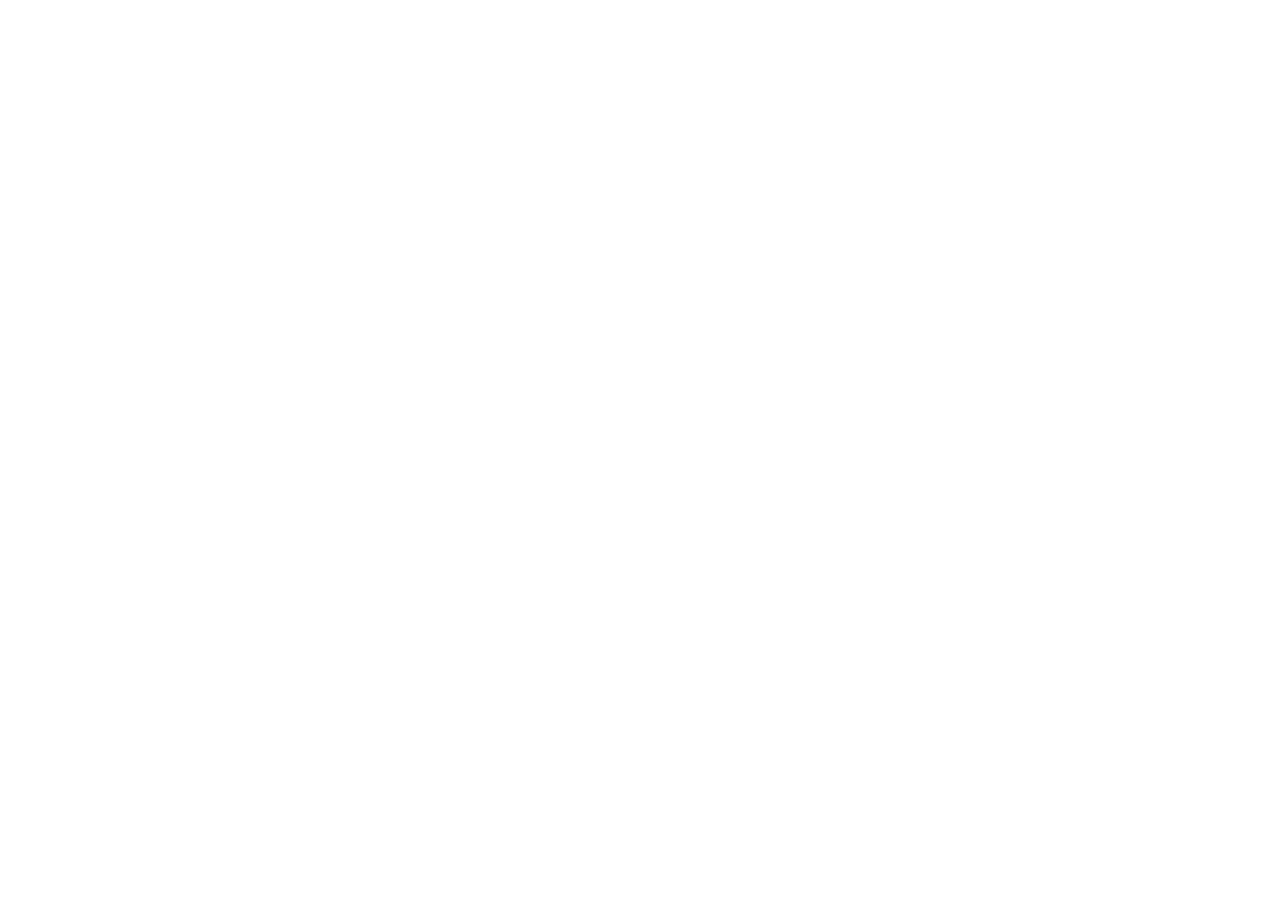
==== index.html @ 92a95099 "terminamo" ====
<!DOCTYPE html>
<html lang="en">
<head>
    <meta charset="UTF-8">
    <meta name="viewport" content="width=device-width, initial-scale=1.0">
    <title>sheinpipi</title>
</head>
<body>
    
</body>
</html>
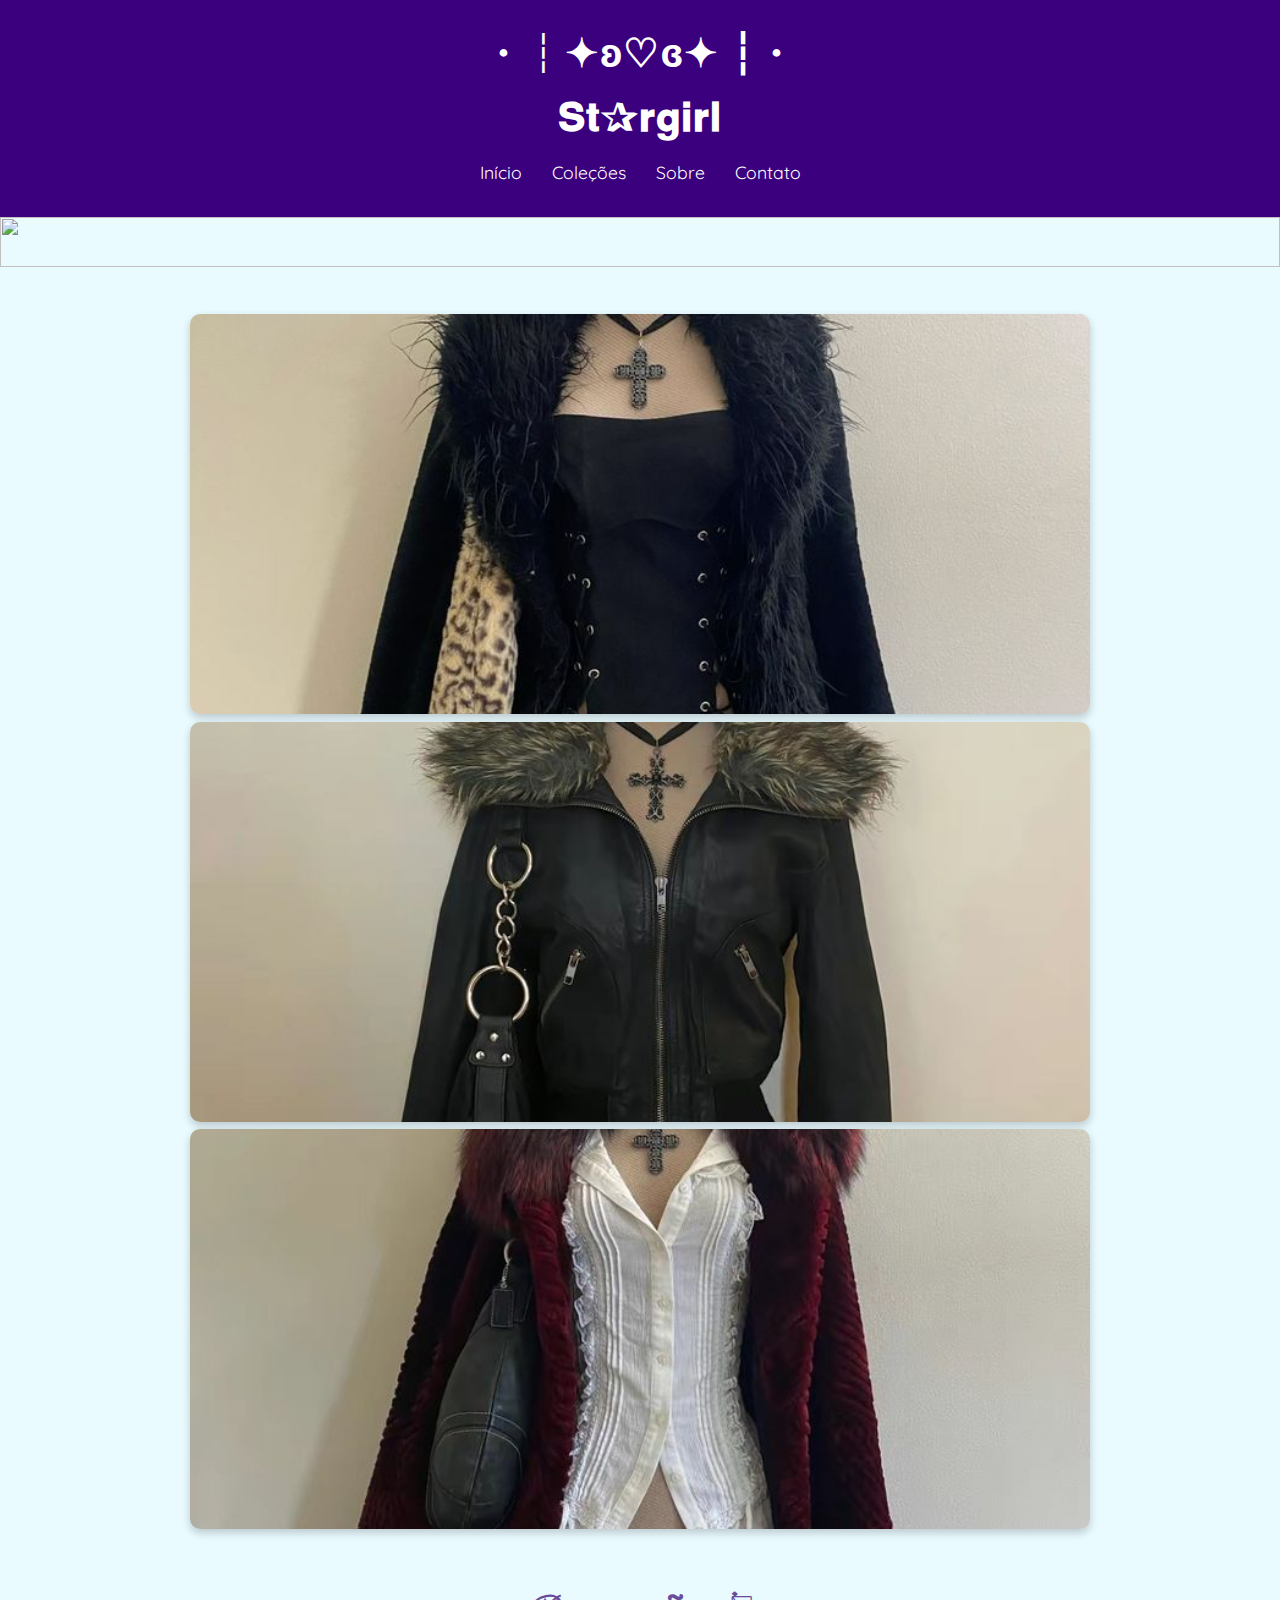
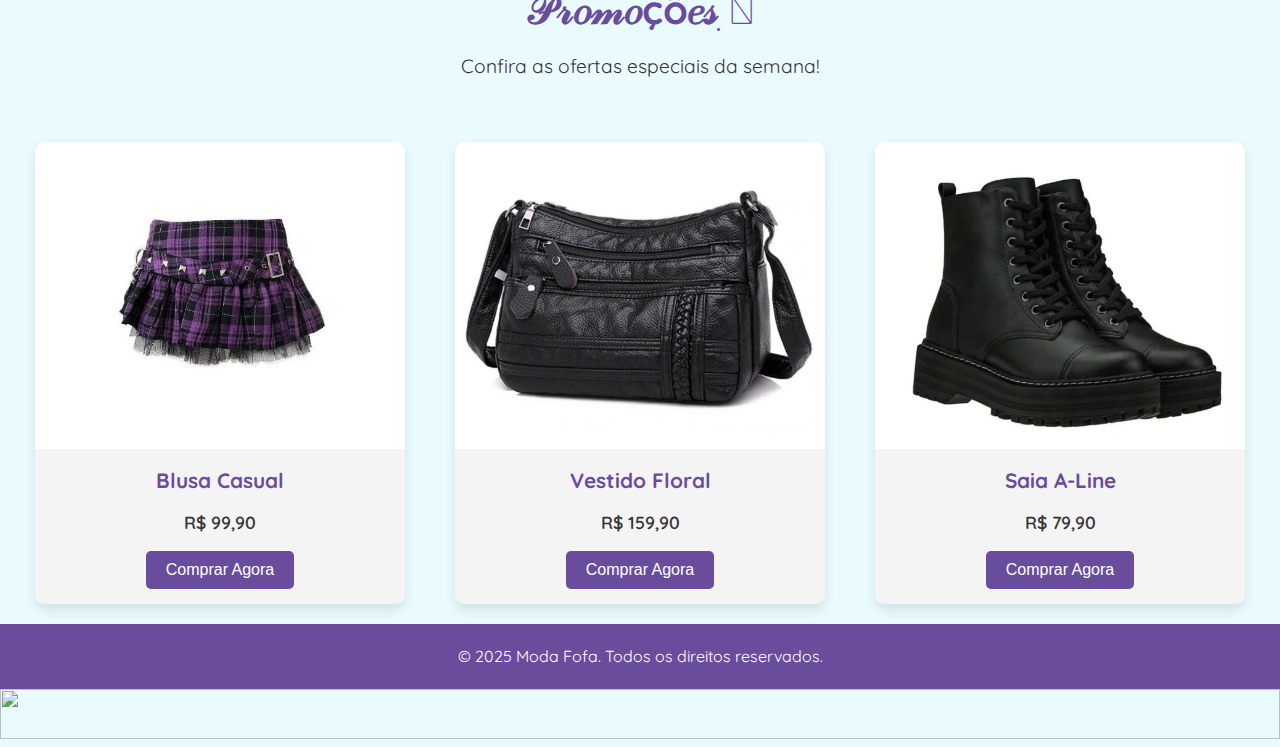
==== commit b3b2ecb9: "atualizaçao" ====
--- a/index.html
+++ b/index.html
@@ -1,11 +1,91 @@
 <!DOCTYPE html>
-<html lang="en">
+<html lang="pt-br">
 <head>
     <meta charset="UTF-8">
     <meta name="viewport" content="width=device-width, initial-scale=1.0">
-    <title>sheinpipi</title>
+    <title>𝐒𝐭✰𝐫𝐠𝐢𝐫𝐥</title>
+    <link rel="stylesheet" href="style.css">
+    <link rel="icon" href="imagens/logo.jpg">
+    <link href="https://fonts.googleapis.com/css2?family=Quicksand:wght@300;400;600&display=swap" rel="stylesheet">
+    <link rel="stylesheet" href="https://cdnjs.cloudflare.com/ajax/libs/slick-carousel/1.8.1/slick.min.css">
+    <link rel="stylesheet" href="https://cdnjs.cloudflare.com/ajax/libs/slick-carousel/1.8.1/slick-theme.min.css">
 </head>
 <body>
+    <header>
+        <div class="logo">
+            
+           <h1>・┆✦ʚ♡ɞ✦ ┆・</h1>
+            <h1>𝐒𝐭✰𝐫𝐠𝐢𝐫𝐥</h1>
+             
+        </div>
+        <nav>
+            <ul>
+                <li><a href="#">Início</a></li>
+                <li><a href="#">Coleções</a></li>
+                <li><a href="#">Sobre</a></li>
+                <li><a href="#">Contato</a></li>
+            </ul>
+        </nav>
+    </header>
+   <img src="https://i.pinimg.com/736x/d0/51/43/d051436004b4527ba73587d252d8ca12.jpg" alt="">
+    <section class="carrossel">
+        <div class="slick-carousel">
+            <img src="imagens/roup1.jpg" alt="Imagem 1">
+            <img src="imagens/roup2.jpg" alt="Imagem 2">
+            <img src="imagens/roup3.jpg" alt="Imagem 3">
+        </div>
+    </section>
+   
+    <section class="promocoes">
+        <h2>𝒫𝓇𝑜𝓂𝑜çõ𝑒𝓈ִ ࣪𖤐</h2>
+        <p>Confira as ofertas especiais da semana!</p>
+    </section>
+
+    <section class="produtos">
+        <div class="produto">
+            <img src="imagens/saia19.jpg" alt="Produto 1">
+            <div class="detalhes">
+                <h3>Blusa Casual</h3>
+                <p>R$ 99,90</p>
+                <button class="btn-comprar">Comprar Agora</button>
+            </div>
+        </div>
+        <div class="produto">
+            <img src="imagens/shein.jpg" alt="Produto 2">
+            <div class="detalhes">
+                <h3>Vestido Floral</h3>
+                <p>R$ 159,90</p>
+                <button class="btn-comprar">Comprar Agora</button>
+            </div>
+        </div>
+        <div class="produto">
+            <img src="imagens/botashein.jpg" alt="Produto 3">
+            <div class="detalhes">
+                <h3>Saia A-Line</h3>
+                <p>R$ 79,90</p>
+                <button class="btn-comprar">Comprar Agora</button>
+            </div>
+        </div>
+    </section>
     
+    <footer>
+        
+        <p>&copy; 2025 Moda Fofa. Todos os direitos reservados.</p>
+    </footer>
+
+    <script src="https://code.jquery.com/jquery-3.6.0.min.js"></script>
+    <script src="https://cdnjs.cloudflare.com/ajax/libs/slick-carousel/1.8.1/slick.min.js"></script>
+    <script>
+        $(document).ready(function(){
+            $('.slick-carousel').slick({
+                autoplay: true,
+                autoplaySpeed: 3000,
+                dots: true,
+                arrows: false,
+                fade: true
+            });
+        });
+    </script>
+    <img src="https://i.pinimg.com/736x/d0/51/43/d051436004b4527ba73587d252d8ca12.jpg" alt="">
 </body>
-</html>+</html>
--- a/style.css
+++ b/style.css
@@ -0,0 +1,157 @@
+/* Reset de margens e padding */
+* {
+    margin: 0;
+    padding: 0;
+    box-sizing: border-box;
+}
+
+body {
+    font-family: 'Quicksand', sans-serif;
+    background-color: #e9fbff;
+    color: #333;
+    line-height: 1.6;
+}
+
+header {
+    background-color: #3b007e;
+    color: white;
+    padding: 20px 0;
+    text-align: center;
+}
+
+header .logo h1 {
+    font-size: 2.5rem;
+    font-weight: 600;
+    letter-spacing: 1px;
+}
+
+nav ul {
+    display: flex;
+    justify-content: center;
+    list-style: none;
+    padding: 10px 0;
+}
+
+nav ul li {
+    margin: 0 15px;
+}
+
+nav ul li a {
+    color: white;
+    text-decoration: none;
+    font-weight: 400;
+    font-size: 1.1rem;
+    transition: color 0.3s ease;
+}
+
+nav ul li a:hover {
+    color: #d0a3f3;
+}
+
+.carrossel {
+    margin: 40px auto;
+    width: 80%;
+    max-width: 900px;
+}
+
+.slick-carousel img {
+    width: 100%;
+    height: 400px;
+    object-fit: cover;
+    border-radius: 10px;
+    box-shadow: 0 4px 8px rgba(0, 0, 0, 0.2);
+}
+
+.promocoes {
+    text-align: center;
+    margin: 40px 0;
+}
+
+.promocoes h2 {
+    font-size: 2.5rem;
+    color: #6a4c9c;
+    margin-bottom: 10px;
+}
+
+.promocoes p {
+    font-size: 1.2rem;
+    color: #333;
+    font-weight: 400;
+}
+
+.produtos {
+    display: flex;
+    justify-content: space-around;
+    flex-wrap: wrap;
+    padding: 20px;
+    gap: 20px;
+}
+
+.produto {
+    background-color: white;
+    border-radius: 10px;
+    box-shadow: 0 6px 12px rgba(0, 0, 0, 0.1);
+    overflow: hidden;
+    width: calc(33% - 40px);
+    transition: transform 0.3s ease-in-out;
+    text-align: center;
+}
+
+.produto:hover {
+    transform: scale(1.05);
+}
+
+.produto img {
+    width: 100%;
+    height: 300px;
+    object-fit: cover;
+}
+
+.detalhes {
+    padding: 15px;
+    background-color: #f4f4f4;
+}
+
+.detalhes h3 {
+    font-size: 1.3rem;
+    color: #6a4c9c;
+    margin-bottom: 10px;
+}
+
+.detalhes p {
+    font-size: 1.1rem;
+    color: #333;
+    font-weight: 600;
+    margin-bottom: 15px;
+}
+
+.btn-comprar {
+    background-color: #6a4c9c;
+    color: white;
+    border: none;
+    padding: 10px 20px;
+    border-radius: 5px;
+    font-size: 1rem;
+    cursor: pointer;
+    transition: background-color 0.3s ease;
+}
+
+.btn-comprar:hover {
+    background-color: #d0a3f3;
+}
+
+footer {
+    background-color: #6a4c9c;
+    color: white;
+    text-align: center;
+    padding: 20px;
+}
+
+footer p {
+    font-size: 1rem;
+}
+img {
+    width: 100%; /* Faz a imagem ocupar toda a largura da tela */
+    height: 50px; /* Define uma altura menor */
+    object-fit: cover; /* Garante que a imagem preencha o espaço sem distorcer */
+}
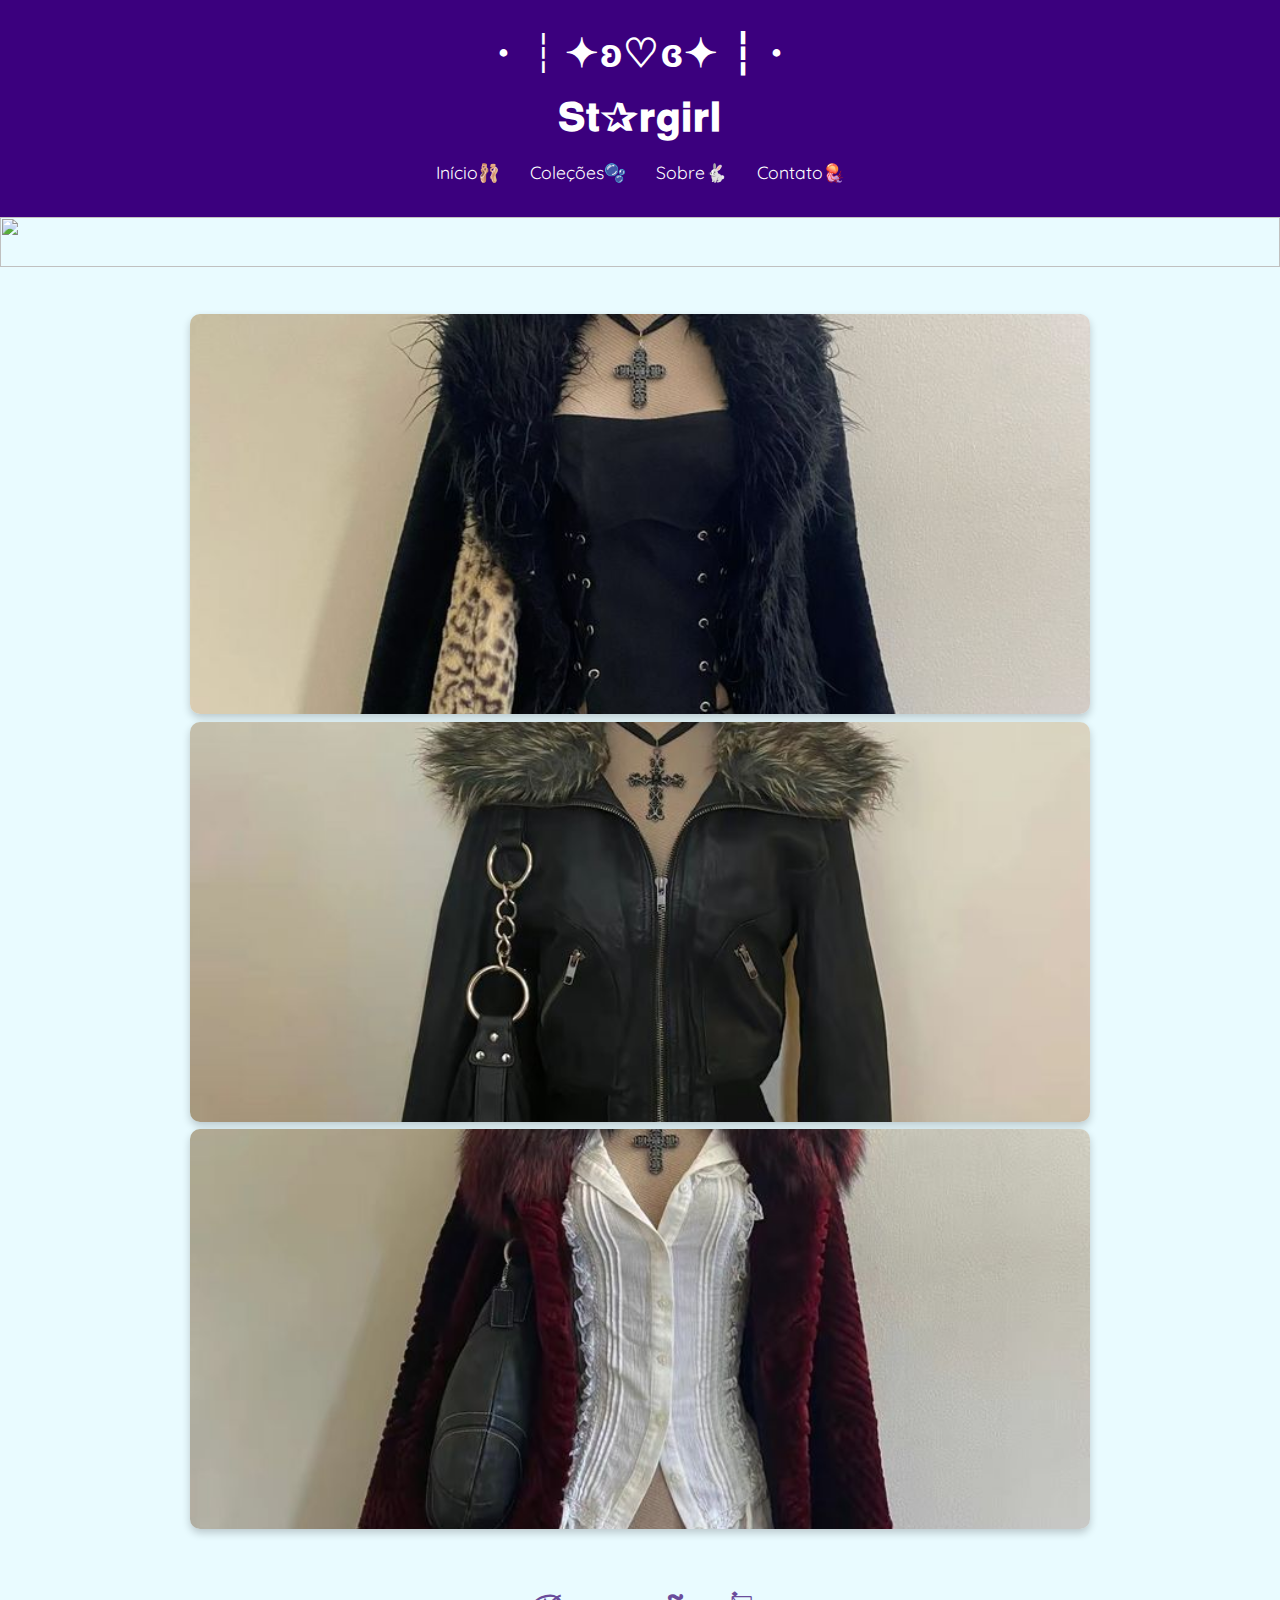
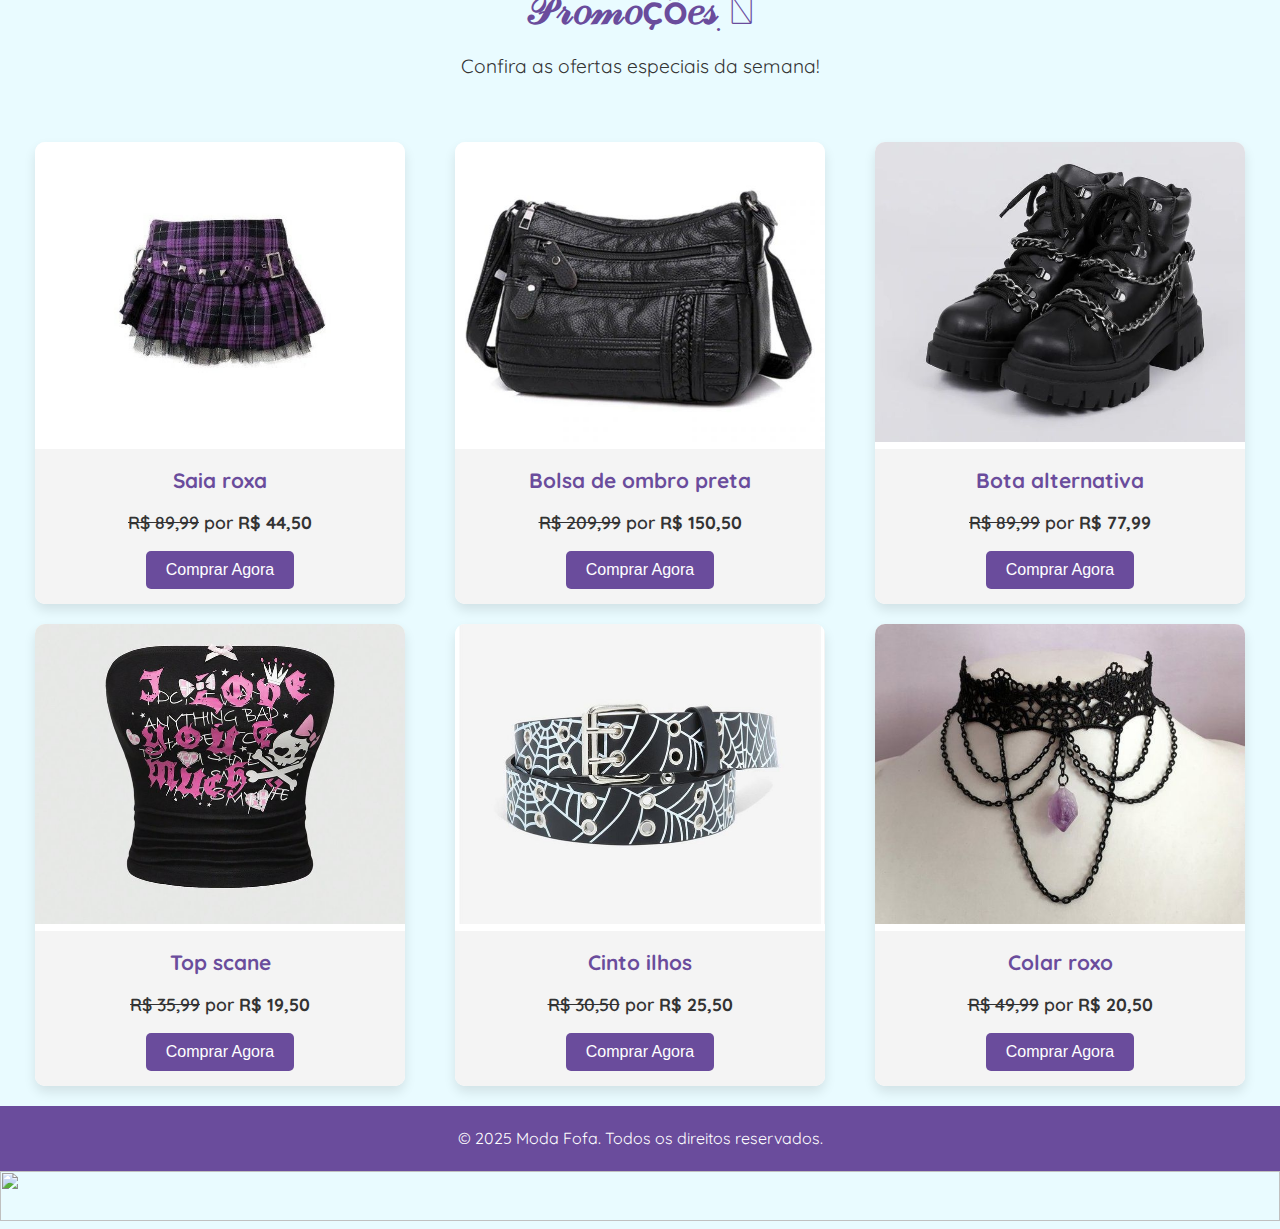
==== commit c39f8245: "terminamo" ====
--- a/index.html
+++ b/index.html
@@ -20,22 +20,22 @@
         </div>
         <nav>
             <ul>
-                <li><a href="#">Início</a></li>
-                <li><a href="#">Coleções</a></li>
-                <li><a href="#">Sobre</a></li>
-                <li><a href="#">Contato</a></li>
+                <li><a href="#">Início🩰</a></li>
+                <li><a href="#">Coleções🫧</a></li>
+                <li><a href="#">Sobre🐇</a></li>
+                <li><a href="#">Contato🪼</a></li>
             </ul>
         </nav>
     </header>
    <img src="https://i.pinimg.com/736x/d0/51/43/d051436004b4527ba73587d252d8ca12.jpg" alt="">
     <section class="carrossel">
         <div class="slick-carousel">
-            <img src="imagens/roup1.jpg" alt="Imagem 1">
+        <img src="imagens/roup1.jpg" alt="Imagem 1">
             <img src="imagens/roup2.jpg" alt="Imagem 2">
             <img src="imagens/roup3.jpg" alt="Imagem 3">
         </div>
     </section>
-   
+
     <section class="promocoes">
         <h2>𝒫𝓇𝑜𝓂𝑜çõ𝑒𝓈ִ ࣪𖤐</h2>
         <p>Confira as ofertas especiais da semana!</p>
@@ -45,27 +45,55 @@
         <div class="produto">
             <img src="imagens/saia19.jpg" alt="Produto 1">
             <div class="detalhes">
-                <h3>Blusa Casual</h3>
-                <p>R$ 99,90</p>
+                <h3>Saia roxa</h3>
+                <p><del>R$ 89,99</del> por <strong>R$ 44,50</strong></p>
                 <button class="btn-comprar">Comprar Agora</button>
             </div>
         </div>
         <div class="produto">
             <img src="imagens/shein.jpg" alt="Produto 2">
             <div class="detalhes">
-                <h3>Vestido Floral</h3>
-                <p>R$ 159,90</p>
+                <h3>Bolsa de ombro preta</h3>
+                <p><del>R$ 209,99</del> por <strong>R$ 150,50</strong></p>
+
                 <button class="btn-comprar">Comprar Agora</button>
             </div>
         </div>
         <div class="produto">
-            <img src="imagens/botashein.jpg" alt="Produto 3">
+            <img src="imagens/botaffffff.jpg" alt="Produto 3">
             <div class="detalhes">
-                <h3>Saia A-Line</h3>
-                <p>R$ 79,90</p>
+                <h3>Bota alternativa</h3>
+                <p><del>R$ 89,99</del> por <strong>R$ 77,99</strong></p>
+
                 <button class="btn-comprar">Comprar Agora</button>
             </div>
         </div>
+        <div class="produto">
+            <img src="imagens/blusa.jpg" alt="Produto 1">
+            <div class="detalhes">
+                <h3>Top scane</h3>
+                <p><del>R$ 35,99</del> por <strong>R$ 19,50</strong></p>
+
+                <button class="btn-comprar">Comprar Agora</button>
+            </div>
+        </div>
+        <div class="produto">
+            <img src="imagens/cinto.jpg" alt="Produto 2">
+            <div class="detalhes">
+                <h3>Cinto ilhos </h3>
+                <p><del>R$ 30,50</del> por <strong>R$ 25,50</strong></p>
+
+                <button class="btn-comprar">Comprar Agora</button>
+            </div>
+        </div>
+        <div class="produto">
+            <img src="imagens/colar.jpg" alt="Produto 3">
+            <div class="detalhes">
+                <h3>Colar roxo</h3>
+                <p><del>R$ 49,99</del> por <strong>R$ 20,50</strong></p>
+
+                <button class="btn-comprar">Comprar Agora</button>
+            </div>
     </section>
     
     <footer>
--- a/style.css
+++ b/style.css
@@ -155,3 +155,4 @@
     height: 50px; /* Define uma altura menor */
     object-fit: cover; /* Garante que a imagem preencha o espaço sem distorcer */
 }
+ 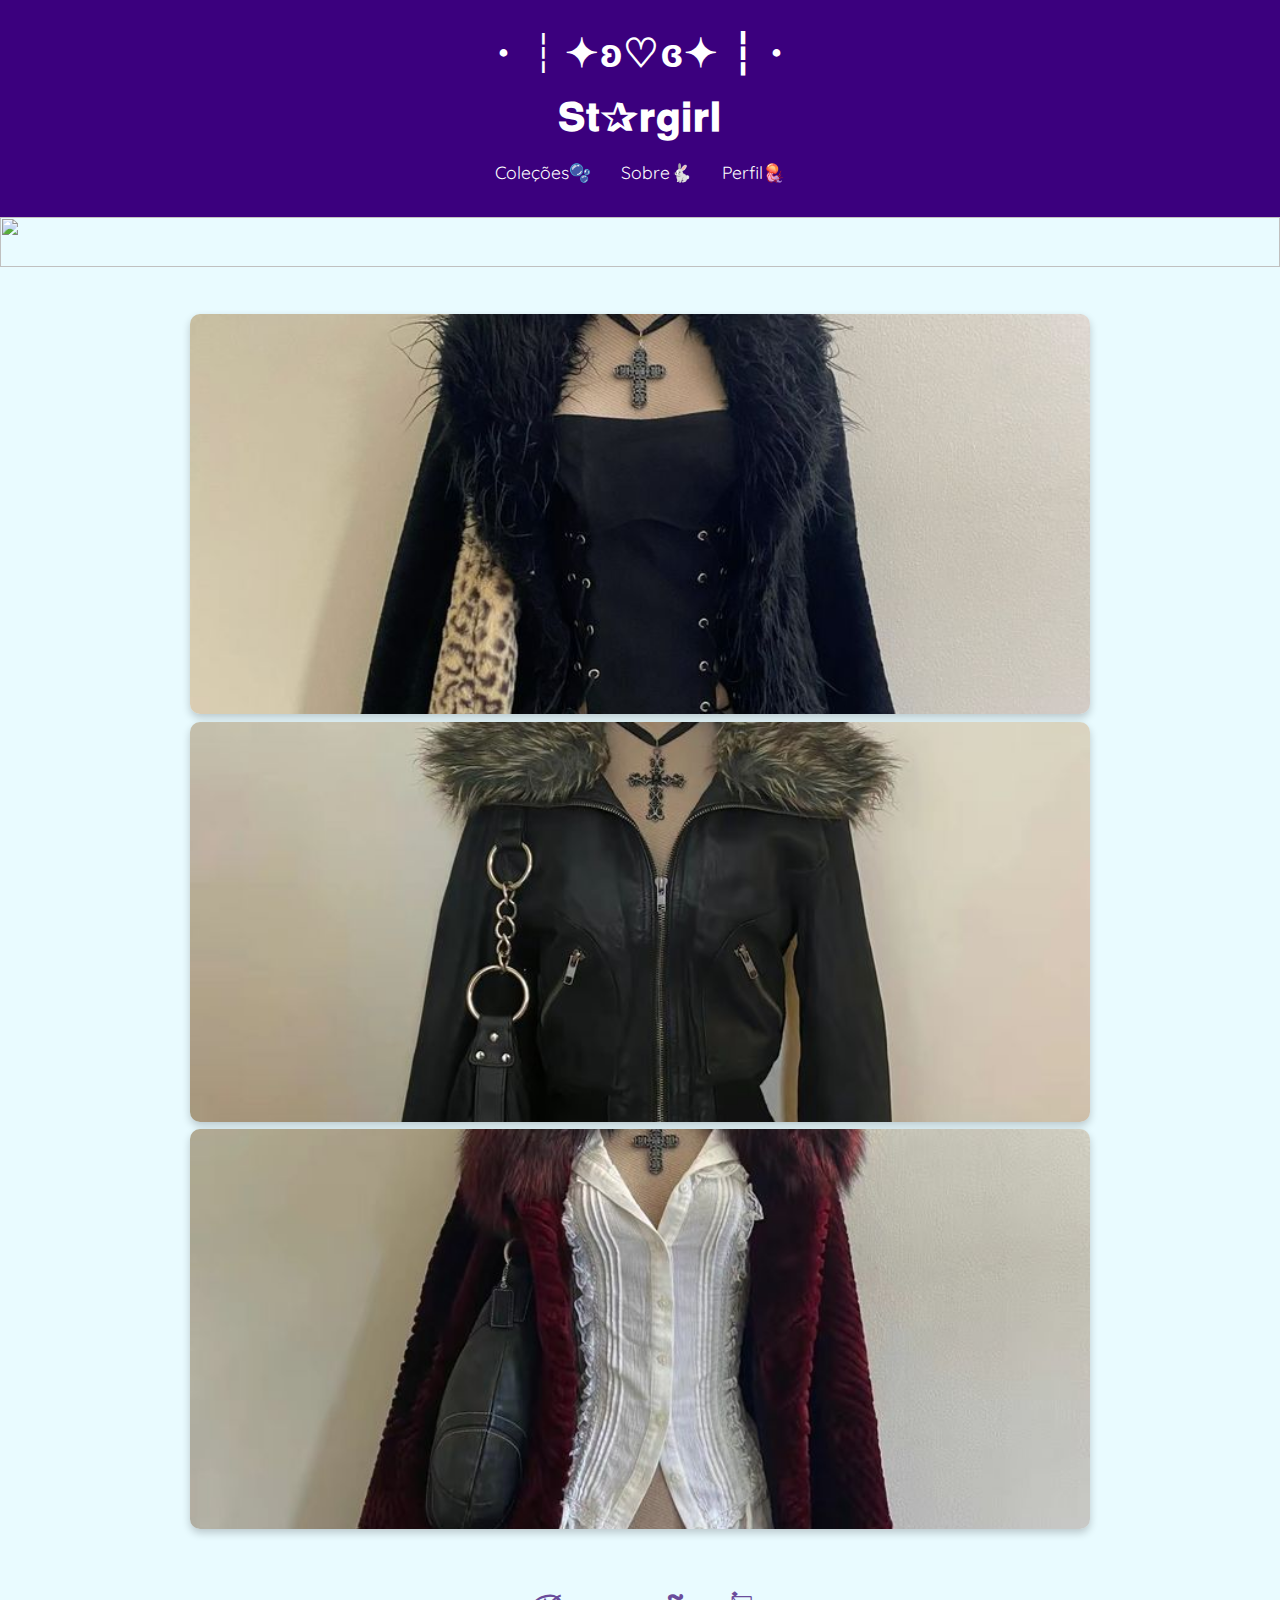
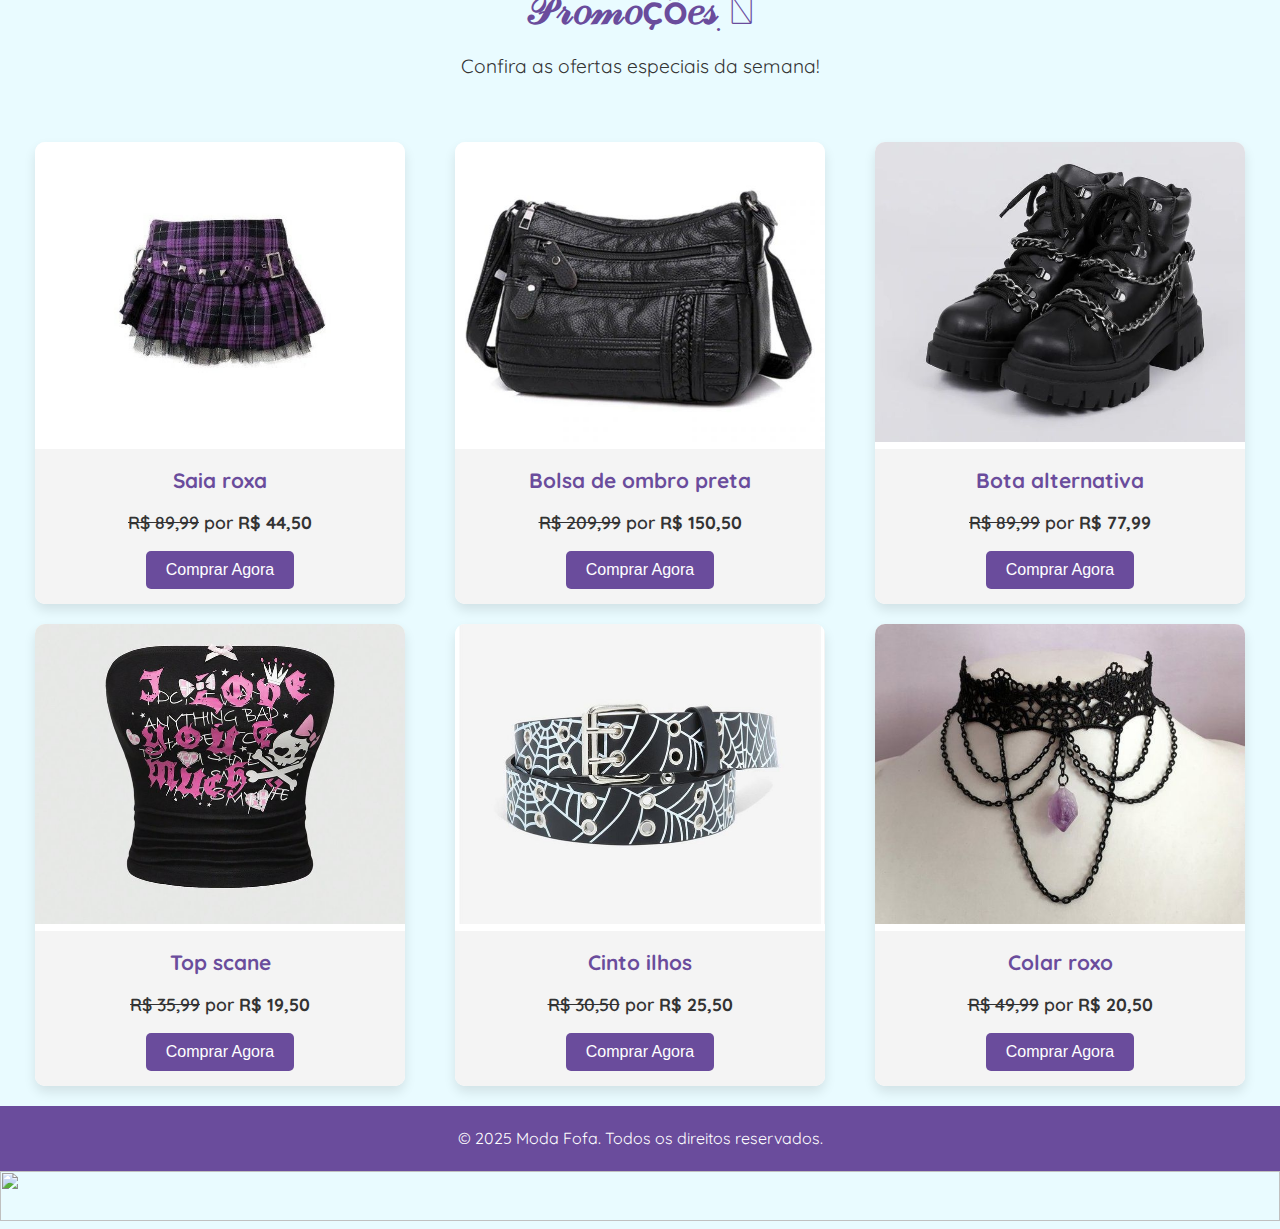
==== commit 7aed1090: "fotos" ====
--- a/index.html
+++ b/index.html
@@ -20,10 +20,10 @@
         </div>
         <nav>
             <ul>
-                <li><a href="#">Início🩰</a></li>
-                <li><a href="#">Coleções🫧</a></li>
-                <li><a href="#">Sobre🐇</a></li>
-                <li><a href="#">Contato🪼</a></li>
+           
+                <li><a href="index2.html">Coleções🫧</a></li>
+                <li><a href="sobre.html">Sobre🐇</a></li>
+                <li><a href="perfil.html">Perfil🪼</a></li>
             </ul>
         </nav>
     </header>
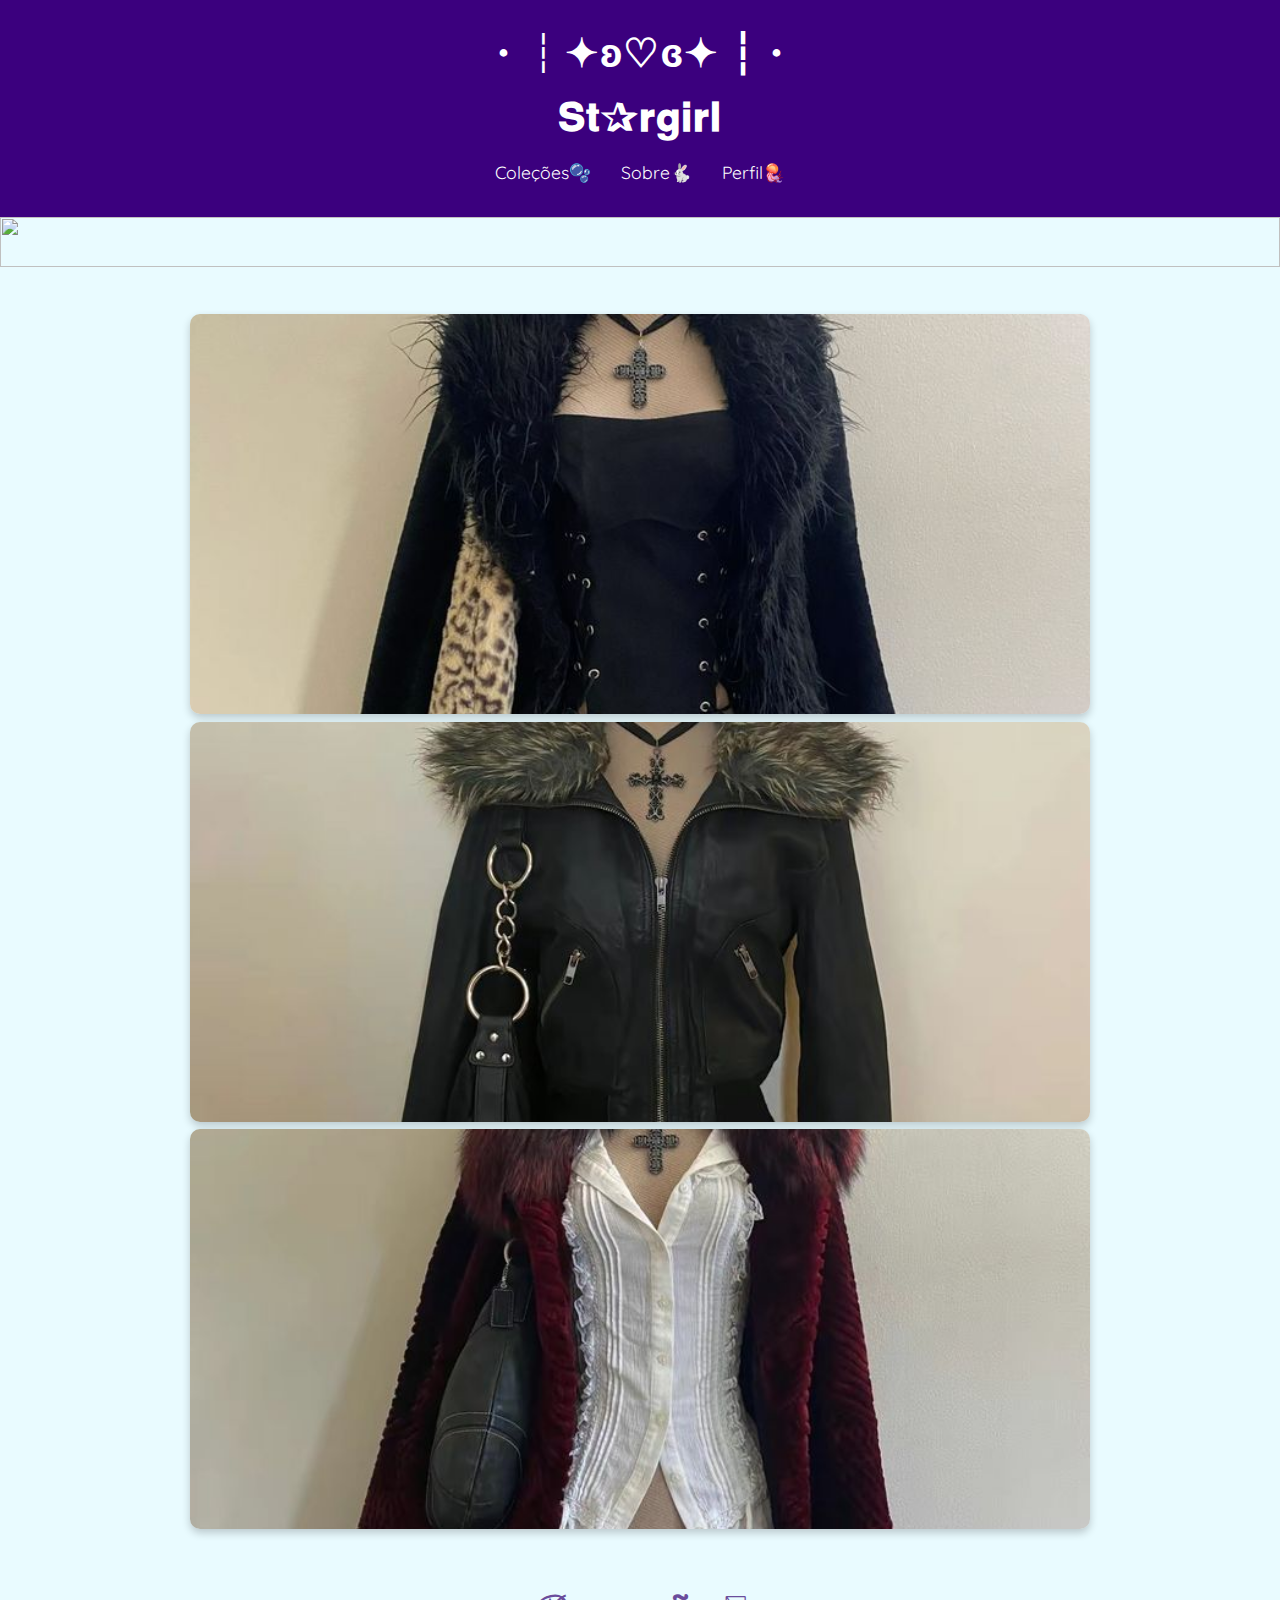
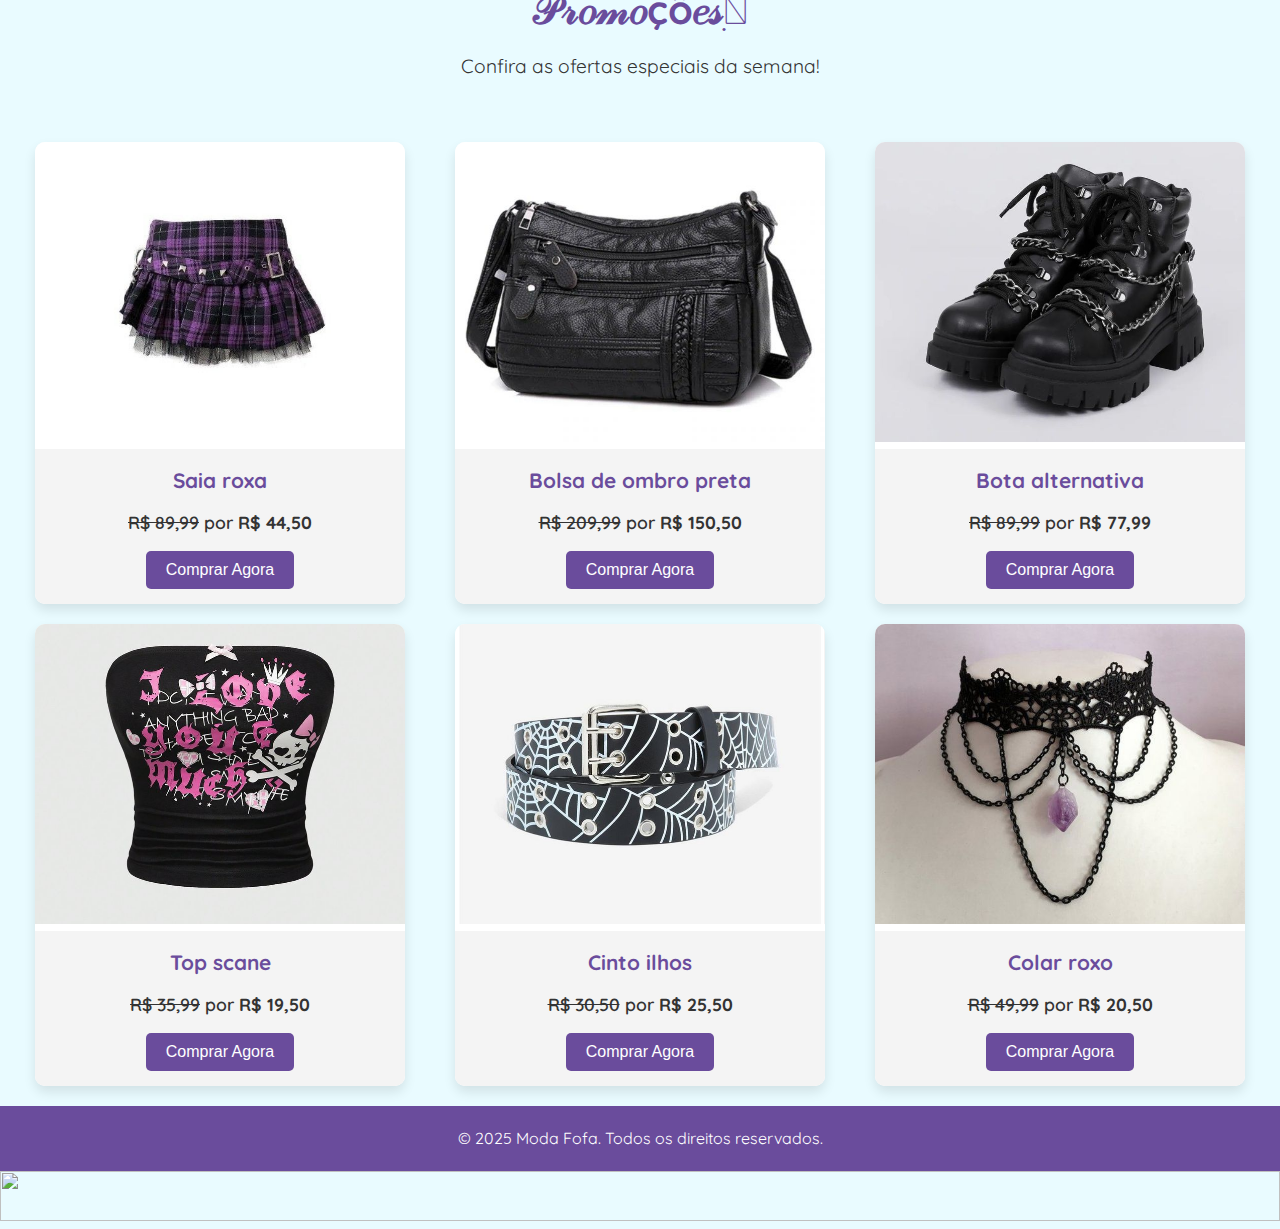
==== commit 8dc57932: "cabou" ====
--- a/index.html
+++ b/index.html
@@ -37,7 +37,7 @@
     </section>
 
     <section class="promocoes">
-        <h2>𝒫𝓇𝑜𝓂𝑜çõ𝑒𝓈ִ ࣪𖤐</h2>
+        <h2>𝒫𝓇𝑜𝓂𝑜çõ𝑒𝓈ִ𖤐</h2>
         <p>Confira as ofertas especiais da semana!</p>
     </section>
 
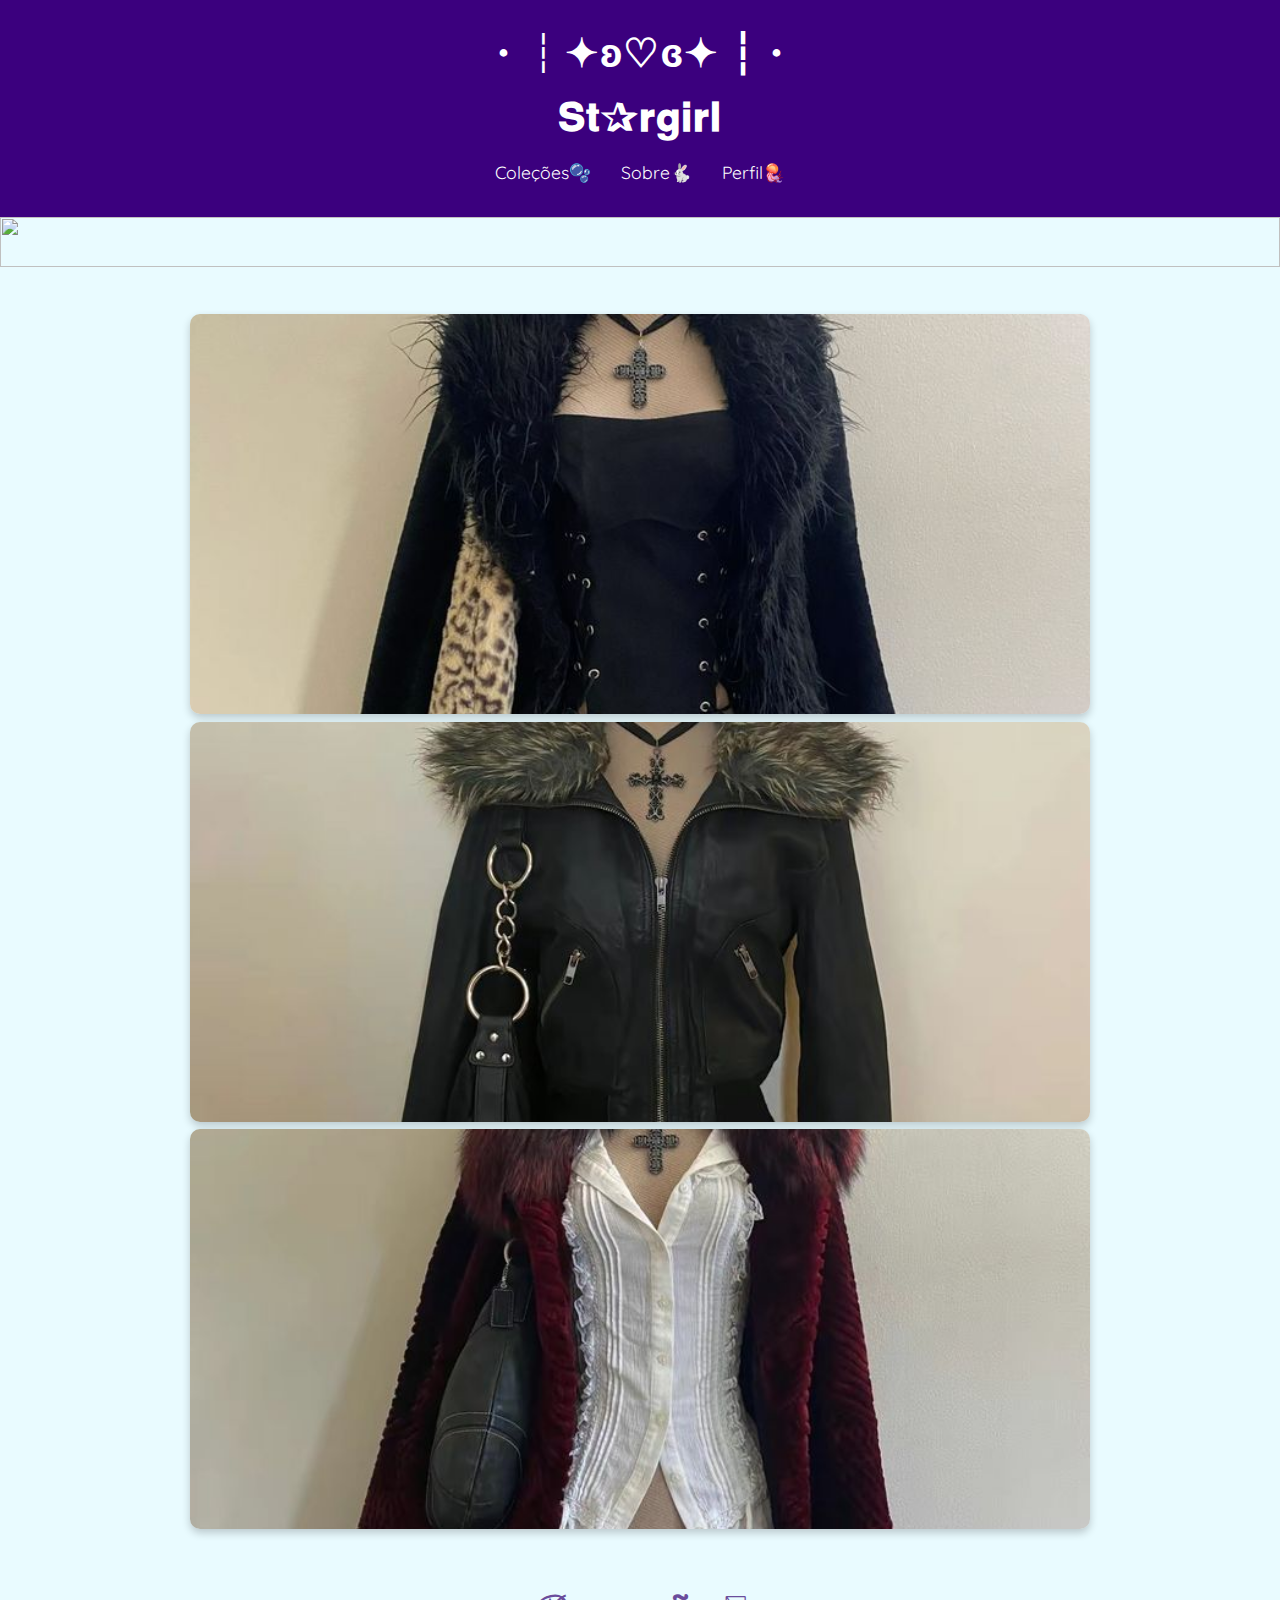
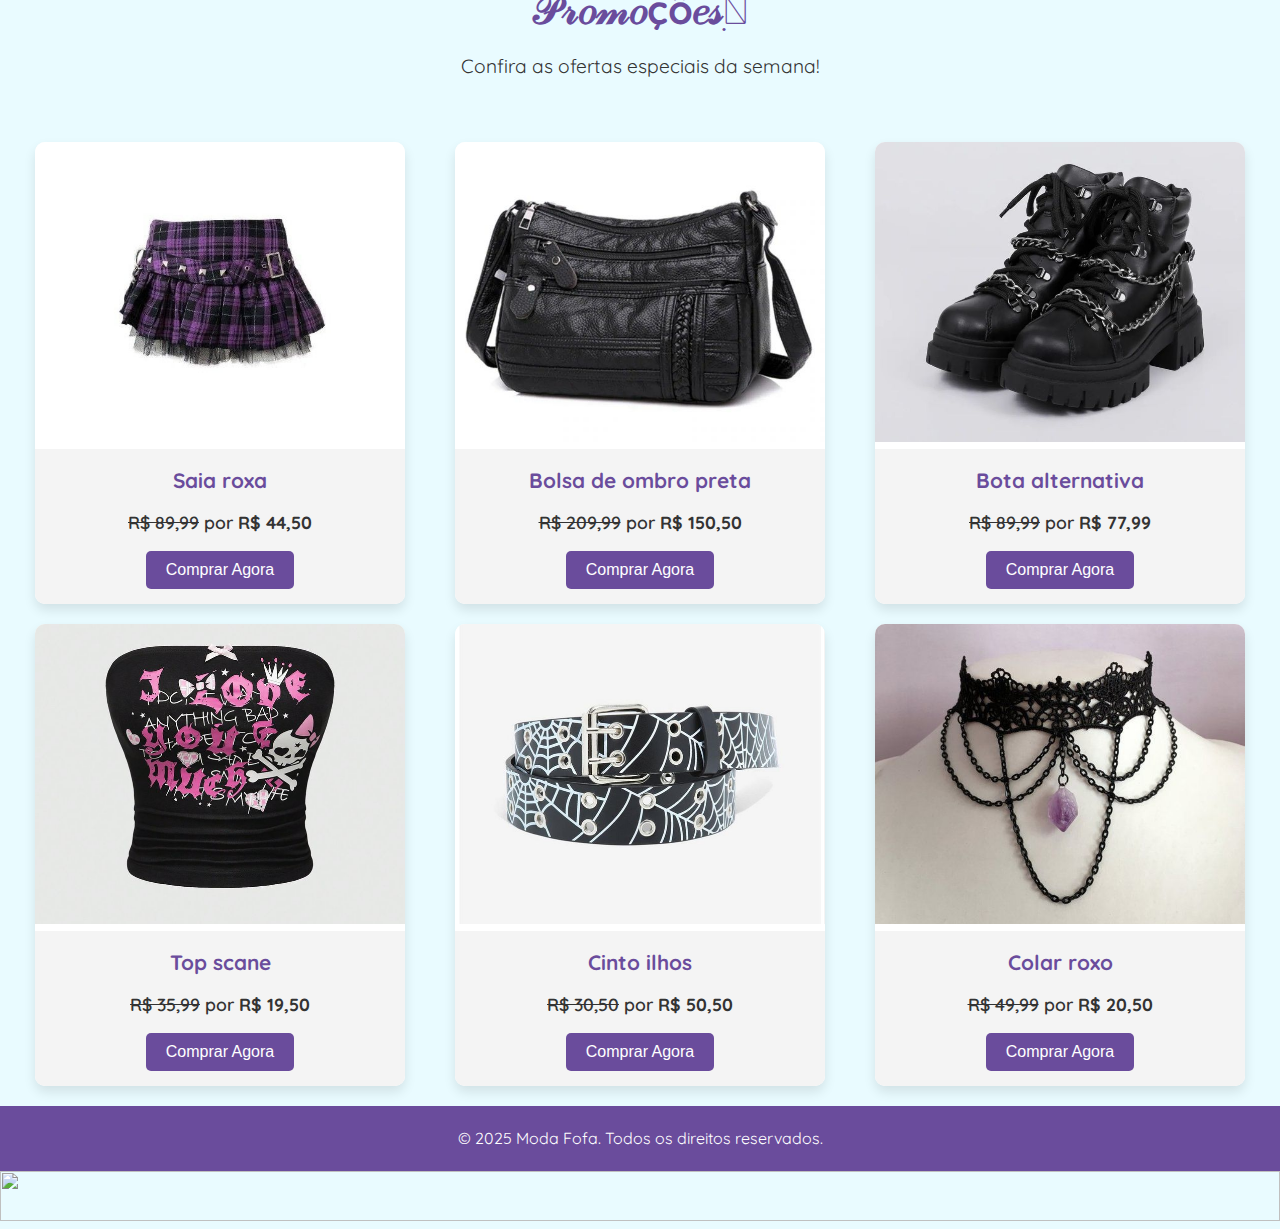
==== commit 6bb462bb: "atualizado" ====
--- a/index.html
+++ b/index.html
@@ -81,7 +81,7 @@
             <img src="imagens/cinto.jpg" alt="Produto 2">
             <div class="detalhes">
                 <h3>Cinto ilhos </h3>
-                <p><del>R$ 30,50</del> por <strong>R$ 25,50</strong></p>
+                <p><del>R$ 30,50</del> por <strong>R$ 50,50</strong></p>
 
                 <button class="btn-comprar">Comprar Agora</button>
             </div>
